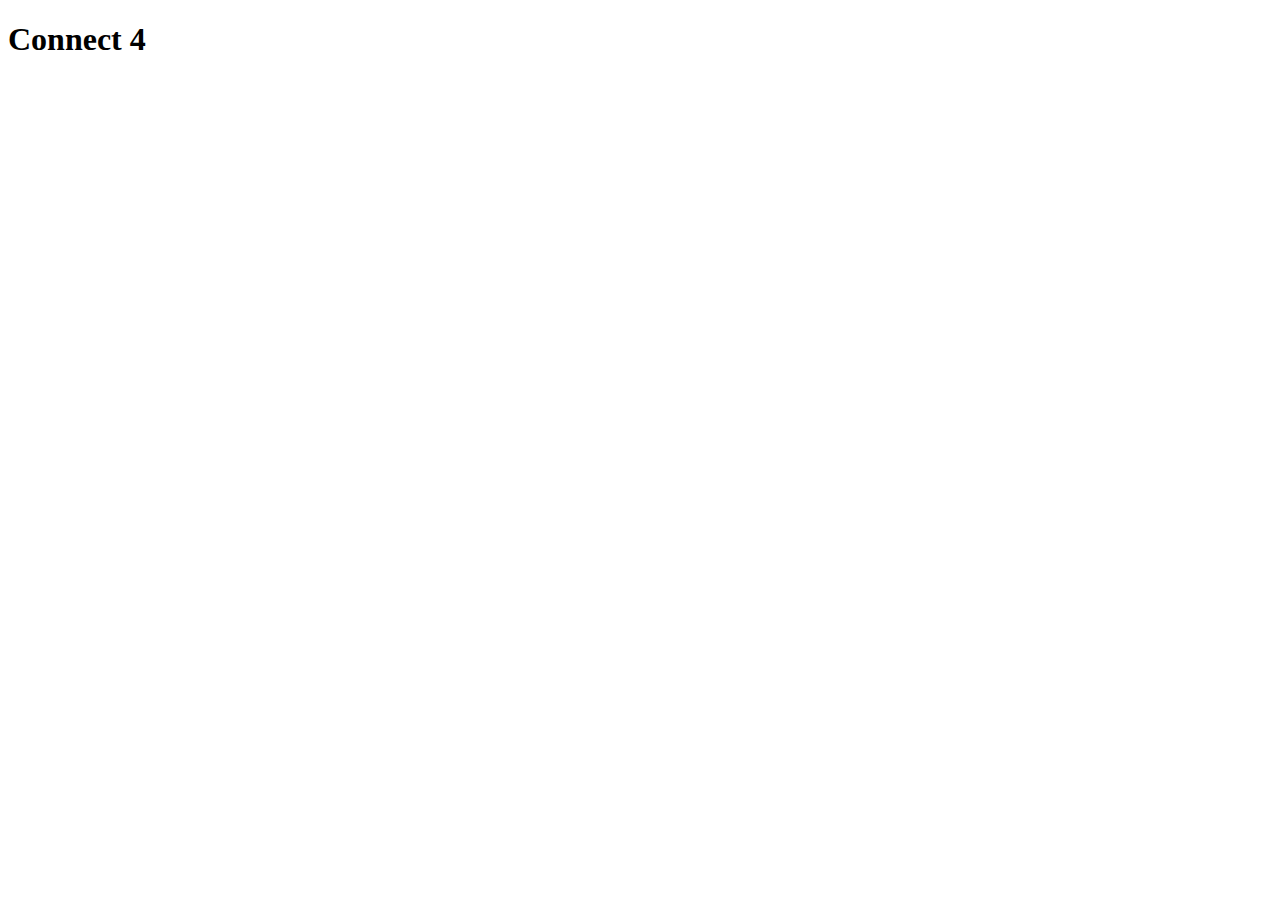
==== index.html @ a86ffbd0 "Update index.html" ====
<!DOCTYPE html>
<html>

<head>
    <meta charset="UTF-8">
    <meta name="viewport" content="width=device-width, initial-scale=1.0">
    <link rel="stylesheet" href="connect4.css">
    <link rel="icon" href="./Connect4_logo_icon-spaced.png">
    <title>Connect 4</title>
    <script src="connect4.js"></script>
</head>

<body>
    <h1>Connect 4</h1>
    <h2 id="winner"></h2>
    <div id="board"></div>
</body>

</html>
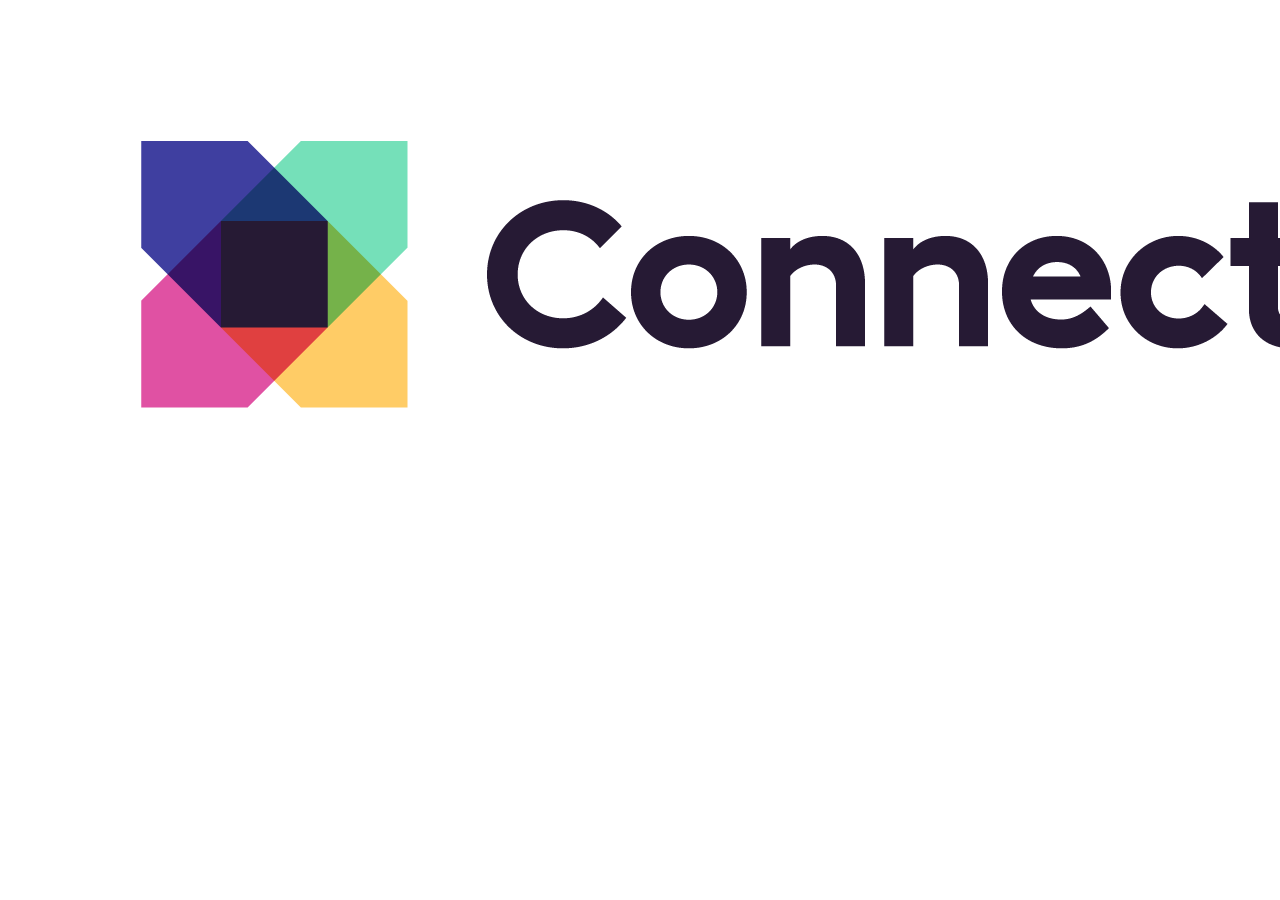
==== commit 9e5ad0cf: "Update index.html" ====
--- a/index.html
+++ b/index.html
@@ -5,13 +5,13 @@
     <meta charset="UTF-8">
     <meta name="viewport" content="width=device-width, initial-scale=1.0">
     <link rel="stylesheet" href="connect4.css">
-    <link rel="icon" href="./Connect4_logo_icon-spaced.png">
+    <link rel="shortcut icon" type="image/png" href="./Connect4_logo_icon-spaced.png">
     <title>Connect 4</title>
     <script src="connect4.js"></script>
 </head>
 
 <body>
-    <h1>Connect 4</h1>
+    <img src="Connect4_logo_regular.png" alt="Connect 4">
     <h2 id="winner"></h2>
     <div id="board"></div>
 </body>
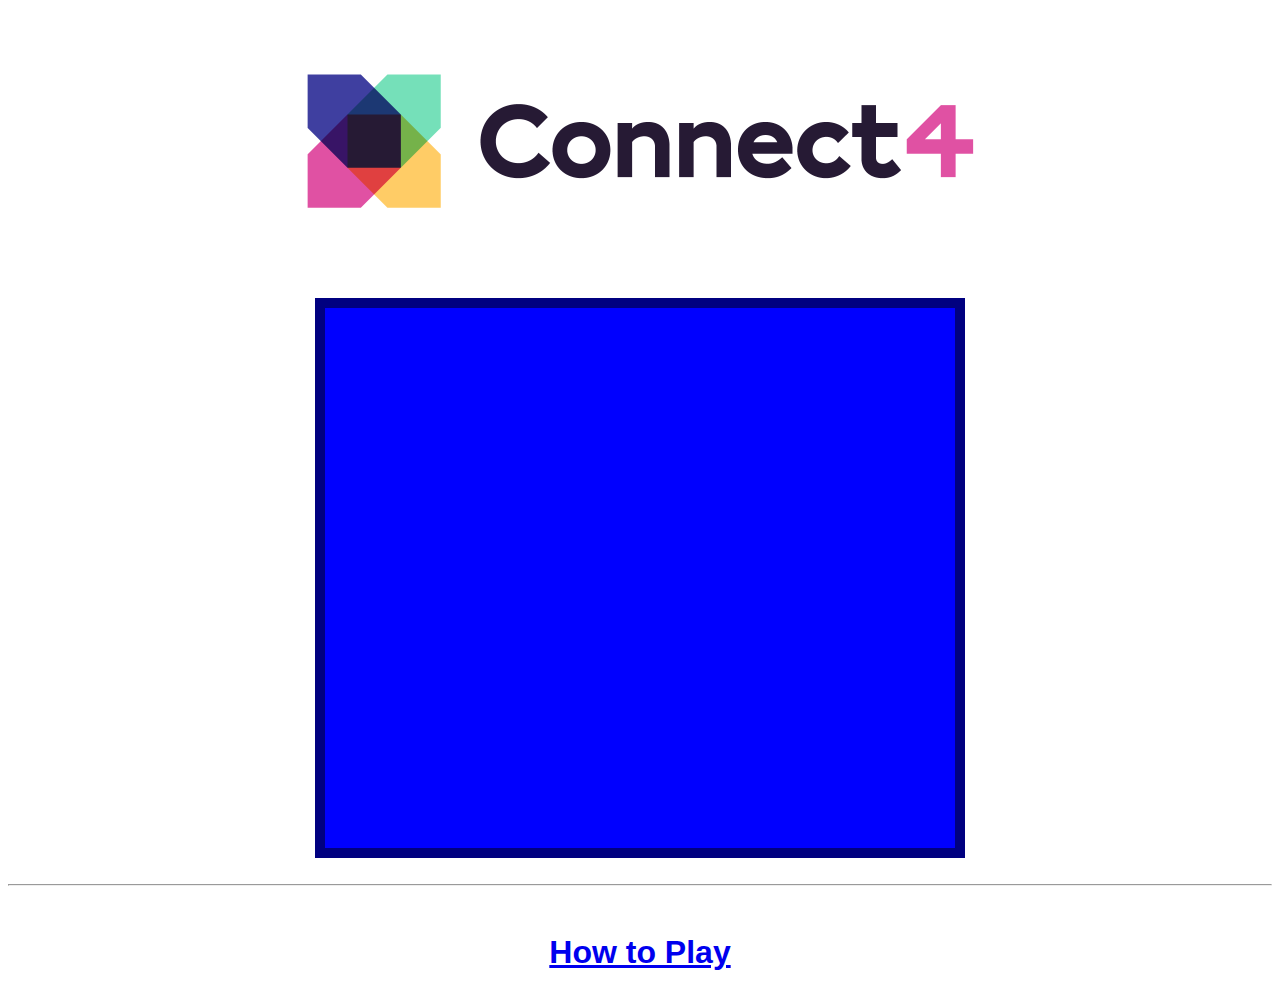
==== commit f2667145: "Update index.html" ====
--- a/index.html
+++ b/index.html
@@ -11,9 +11,13 @@
 </head>
 
 <body>
-    <img src="Connect4_logo_regular.png" alt="Connect 4">
-    <h2 id="winner"></h2>
+    <img id="logo" src="Connect4_logo_regular.png" alt="Connect 4" style="width: 799px;height: 265px">
+    <h1 id="winner"></h1>
     <div id="board"></div>
+    <br>
+    <hr>
+    <br>
+    <h1><a href="./instructions">How to Play</a></h1>
 </body>
 
 </html>
--- a/connect4.css
+++ b/connect4.css
@@ -0,0 +1,34 @@
+body {
+    font-family: Arial, Helvetica, sans-serif;
+    text-align: center;
+}
+
+#board {
+    height: 540px;
+    width: 630px;
+
+    background-color: blue;
+    border: 10px solid navy;
+
+    margin: 0 auto;
+    display: flex;
+    flex-wrap: wrap;
+}
+
+.tile {
+    height: 70px;
+    width: 70px;
+    margin: 5px;
+
+    background-color: white;
+    border-radius: 50%;
+    border: 5px solid navy;
+}
+
+.red-piece {
+    background-color: red;
+}
+
+.yellow-piece {
+    background-color: yellow;
+}
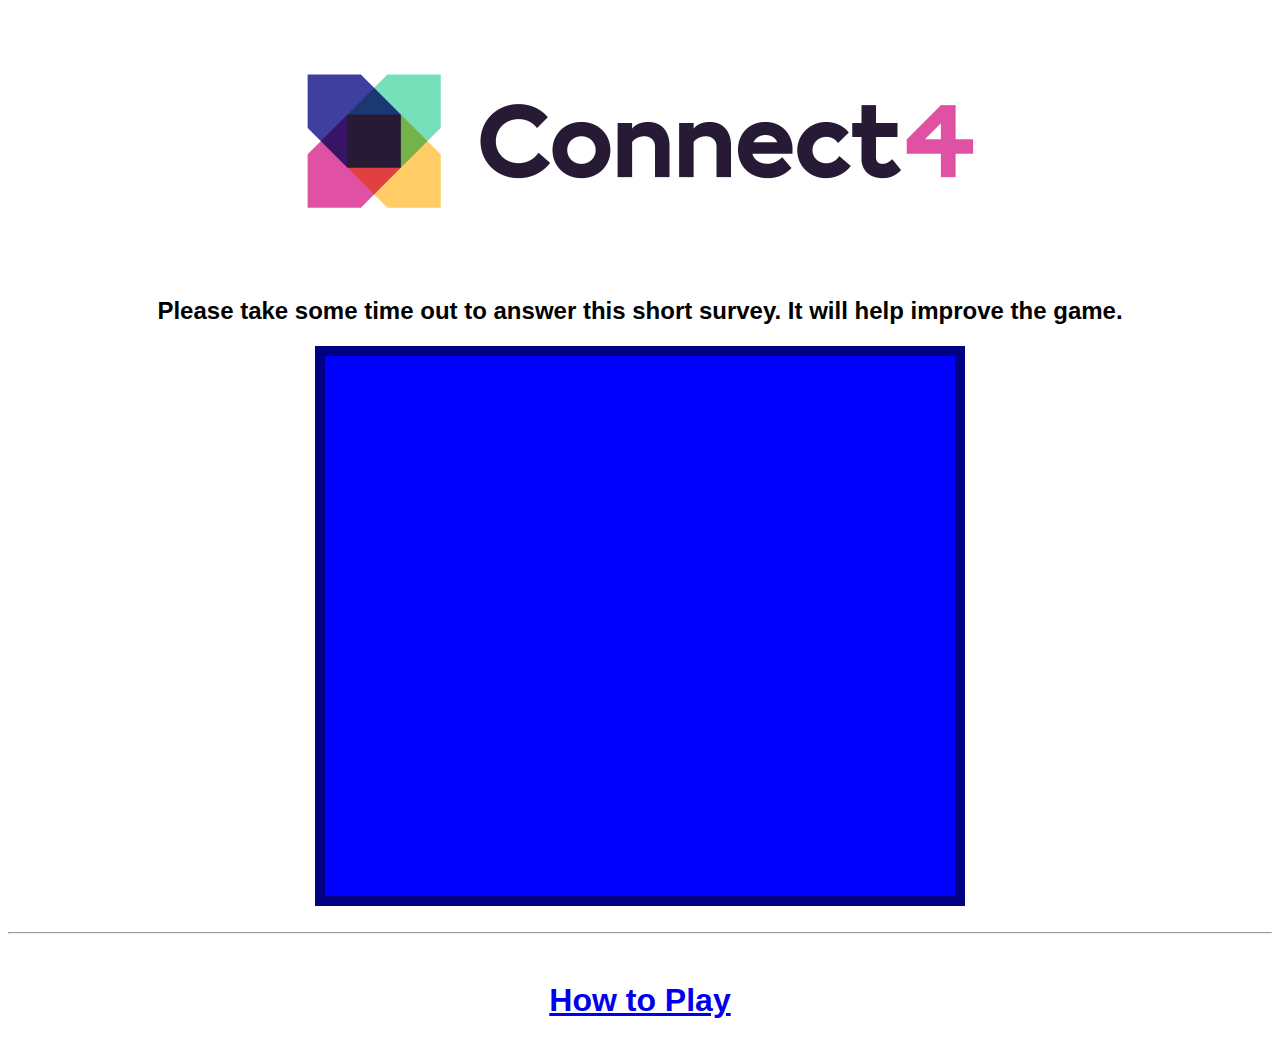
==== commit 5466be5a: "Update index.html" ====
--- a/index.html
+++ b/index.html
@@ -12,6 +12,7 @@
 
 <body>
     <img id="logo" src="Connect4_logo_regular.png" alt="Connect 4" style="width: 799px;height: 265px">
+    <h2>Please take some time out to answer this short survey. It will help improve the game.</h2>
     <h1 id="winner"></h1>
     <div id="board"></div>
     <br>
